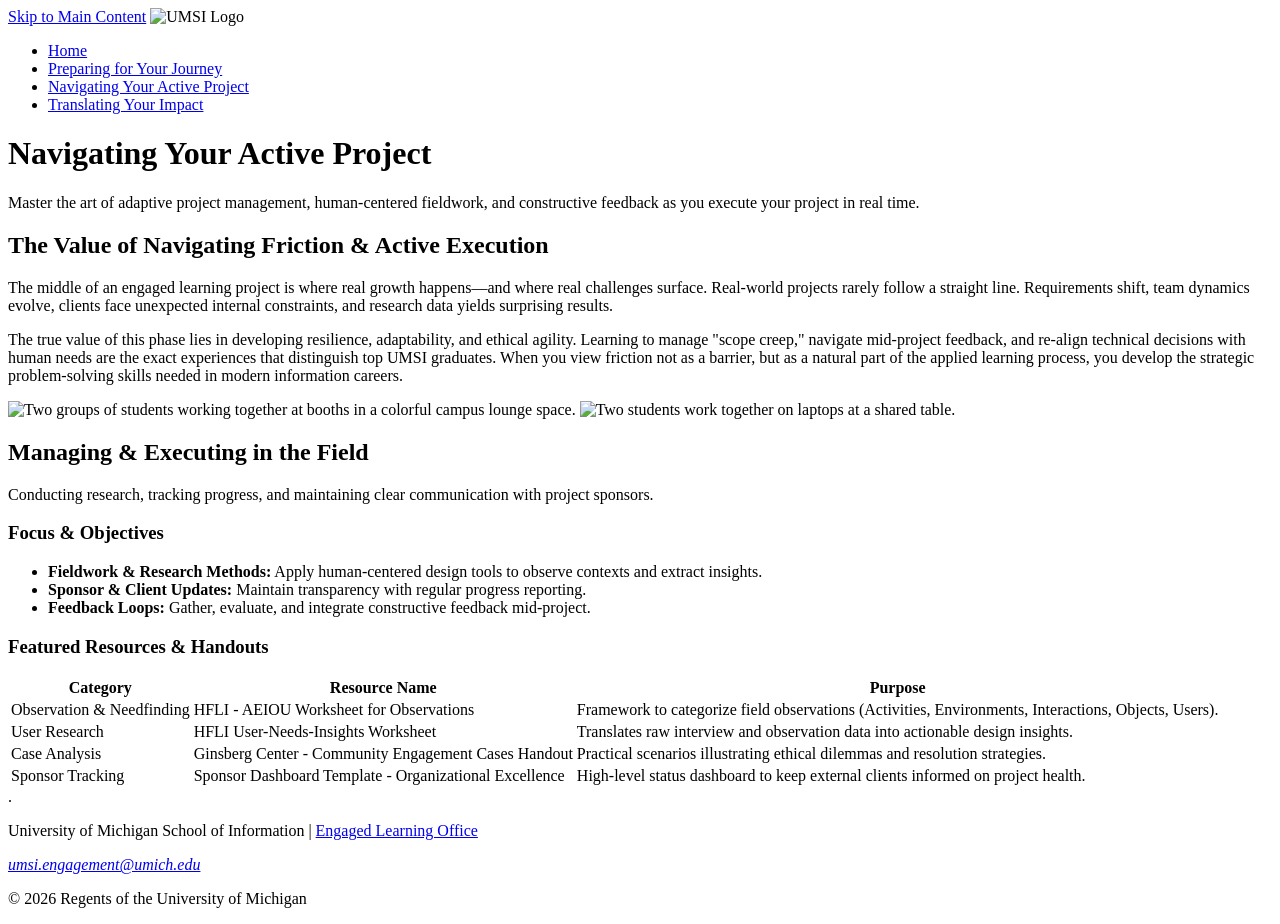
==== navigating_your_active_project.html @ c0fd20a6 "Add files via upload" ====
<!DOCTYPE html>
<html lang="en">
<head>
    <meta charset="UTF-8">
    <meta name="viewport" content="width=device-width, initial-scale=1.0">
    <link rel="stylesheet" href="css/html5reset.css">
    <link rel= "stylesheet" href="css/style.css">
    <link href="https://fonts.googleapis.com/css2?family=Libre+Franklin:wght@400;600;700;800&display=swap" rel="stylesheet">
    <title>During the Experience | UMSI</title>

</head>
<body>


   <header>
  <a href = "#main">Skip to Main Content</a>
       <img src="images/UMSI_signature_vertical_informal_solidblue.jpg" alt="UMSI Logo">
        <nav>
            <ul>
                <li><a href = "index.html">Home</a></li>
                <li><a href = "prep.html">Preparing for Your Journey</a></li>
                <li><a href= "navigating_your_active_project.html">Navigating Your Active Project</a></li>
                <li><a href= "translating.html">Translating Your Impact</a></li>
            </ul>
        </nav>
    <h1>Navigating Your Active Project</h1>
    <p>Master the art of adaptive project management, human-centered fieldwork, and constructive feedback as you execute your project in real time.</p>
    </header>



    <main id="main">
    <section>
      <h2>The Value of Navigating Friction & Active Execution</h2>
      <p> The middle of an engaged learning project is where real growth happens—and where real challenges surface. Real-world projects rarely follow a straight line. Requirements shift, team dynamics evolve, clients face unexpected internal constraints, and research data yields surprising results.</p>

      <p>The true value of this phase lies in developing resilience, adaptability, and ethical agility. Learning to manage "scope creep," navigate mid-project feedback, and re-align technical decisions with human needs are the exact experiences that distinguish top UMSI graduates. When you view friction not as a barrier, but as a natural part of the applied learning process, you develop the strategic problem-solving skills needed in modern information careers.</p>
      <img src="images/UMSI_ViewbookBSI2026_17.jpg" alt = "Two groups of students working together at booths in a colorful campus lounge space.">
      <img src="images/UMSI_ViewbookBSI2026_05.jpg" alt = "Two students work together on laptops at a shared table.">
      
    </section>

    <section>
    <h2>Managing & Executing in the Field</h2>
    <p>Conducting research, tracking progress, and maintaining clear communication with project sponsors.</p>
 <h3>Focus & Objectives</h3>
    <ul>
      <li><strong>Fieldwork & Research Methods:</strong> Apply human-centered design tools to observe contexts and extract insights.</li>
      <li><strong>Sponsor & Client Updates:</strong> Maintain transparency with regular progress reporting.</li>
      <li><strong>Feedback Loops:</strong> Gather, evaluate, and integrate constructive feedback mid-project.</li>
    </ul>

<h3>Featured Resources & Handouts</h3>

    <table>
  <tr>
    <th>Category</th>
    <th>Resource Name</th>
    <th>Purpose</th>
  </tr>
  <tr>
    <td>Observation & Needfinding</td>
    <td>HFLI - AEIOU Worksheet for Observations</td>
    <td>Framework to categorize field observations (Activities, Environments, Interactions, Objects, Users).</td>
  </tr>

  <tr>
    <td>User Research</td>
    <td>HFLI User-Needs-Insights Worksheet</td>
    <td>Translates raw interview and observation data into actionable design insights.</td>
</tr>
    <tr>
    <td>Case Analysis</td>
    <td>Ginsberg Center - Community Engagement Cases Handout</td>
    <td>Practical scenarios illustrating ethical dilemmas and resolution strategies.</td>
</tr>
    <tr>
    <td>Sponsor Tracking</td>
    <td>Sponsor Dashboard Template - Organizational Excellence</td>
    <td>High-level status dashboard to keep external clients informed on project health.</td>
</tr>
</table>
</section>
</main>
<!-- Content taken directly from the ELO Content Document-->.
    <footer>
        <p>University of Michigan School of Information | <a href="https://www.si.umich.edu/programs/engaged-learning/about-engaged-learning-office">Engaged Learning Office </a></p>
      <address>
        <a href="mailto:umsi.engagement@umich.edu">umsi.engagement@umich.edu</a>
      </address>
      <p>&copy; 2026 Regents of the University of Michigan</p>
    </footer>
</body>
</html>
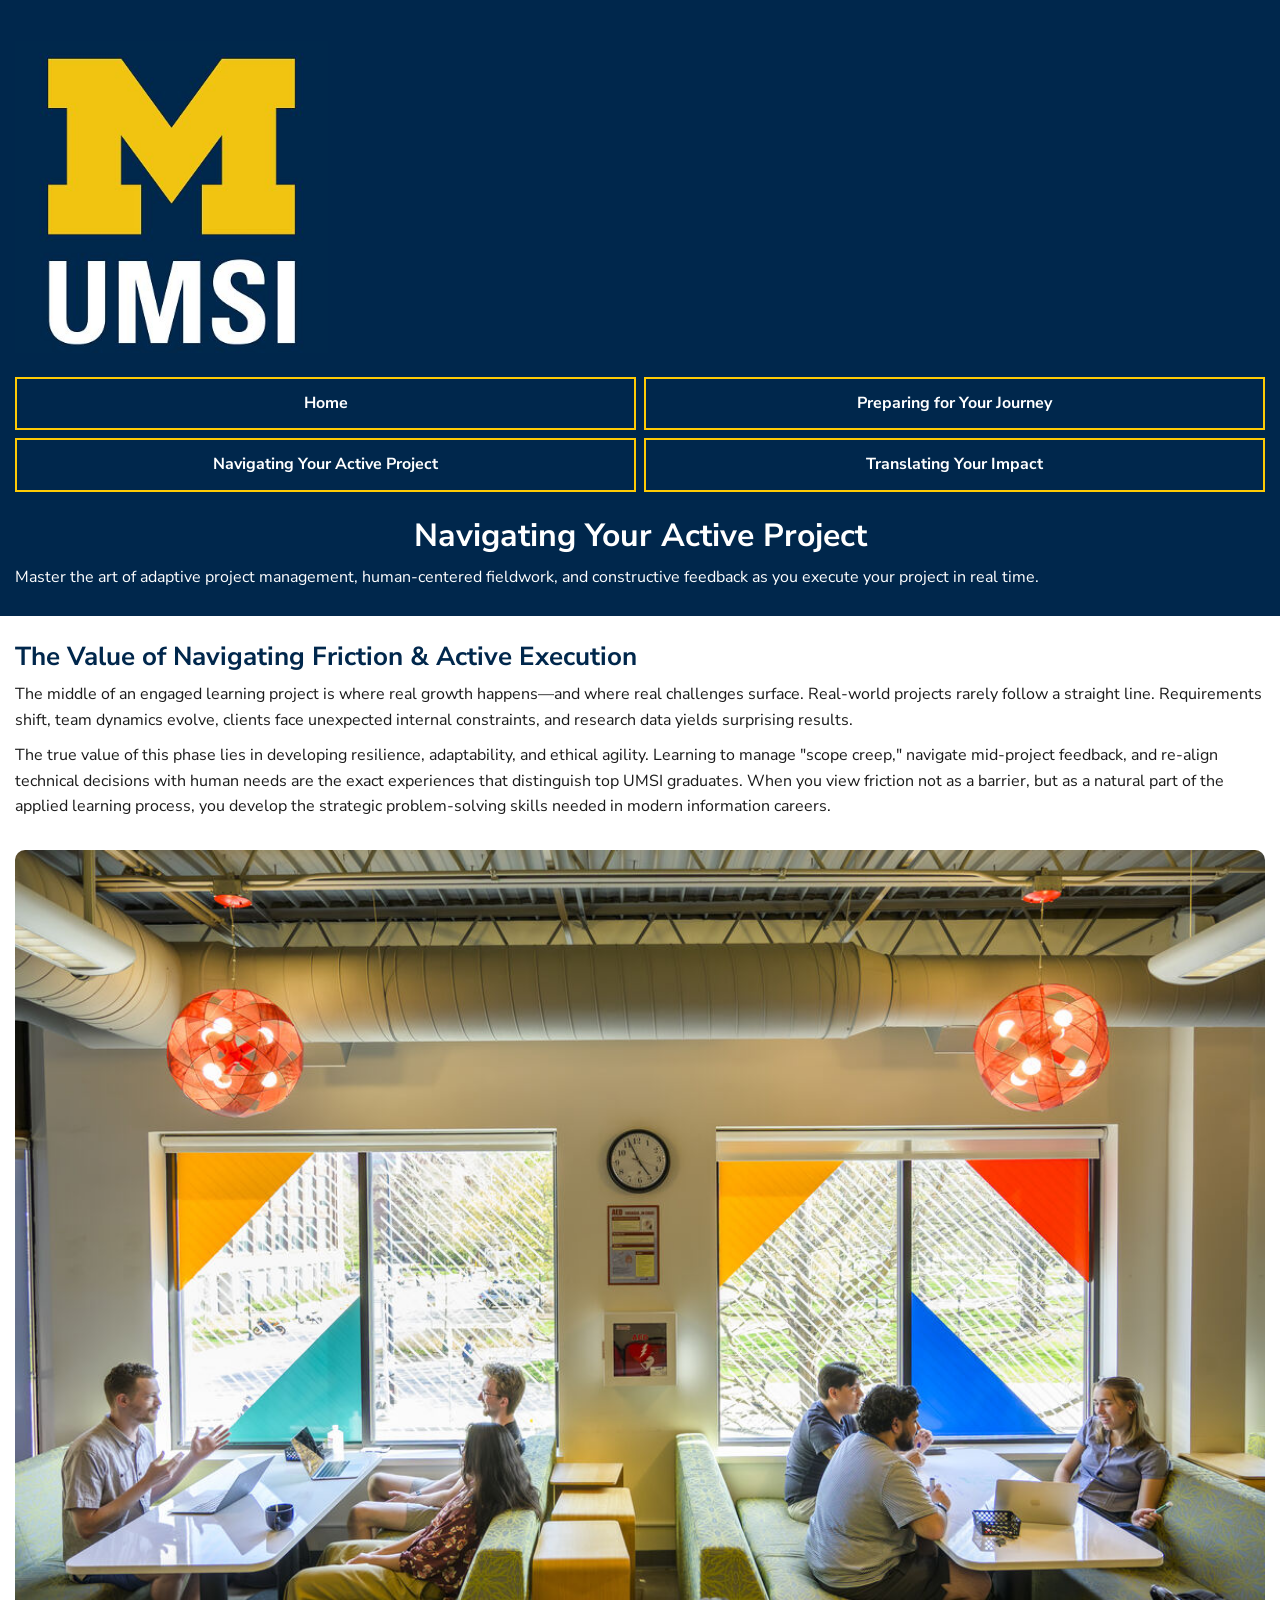
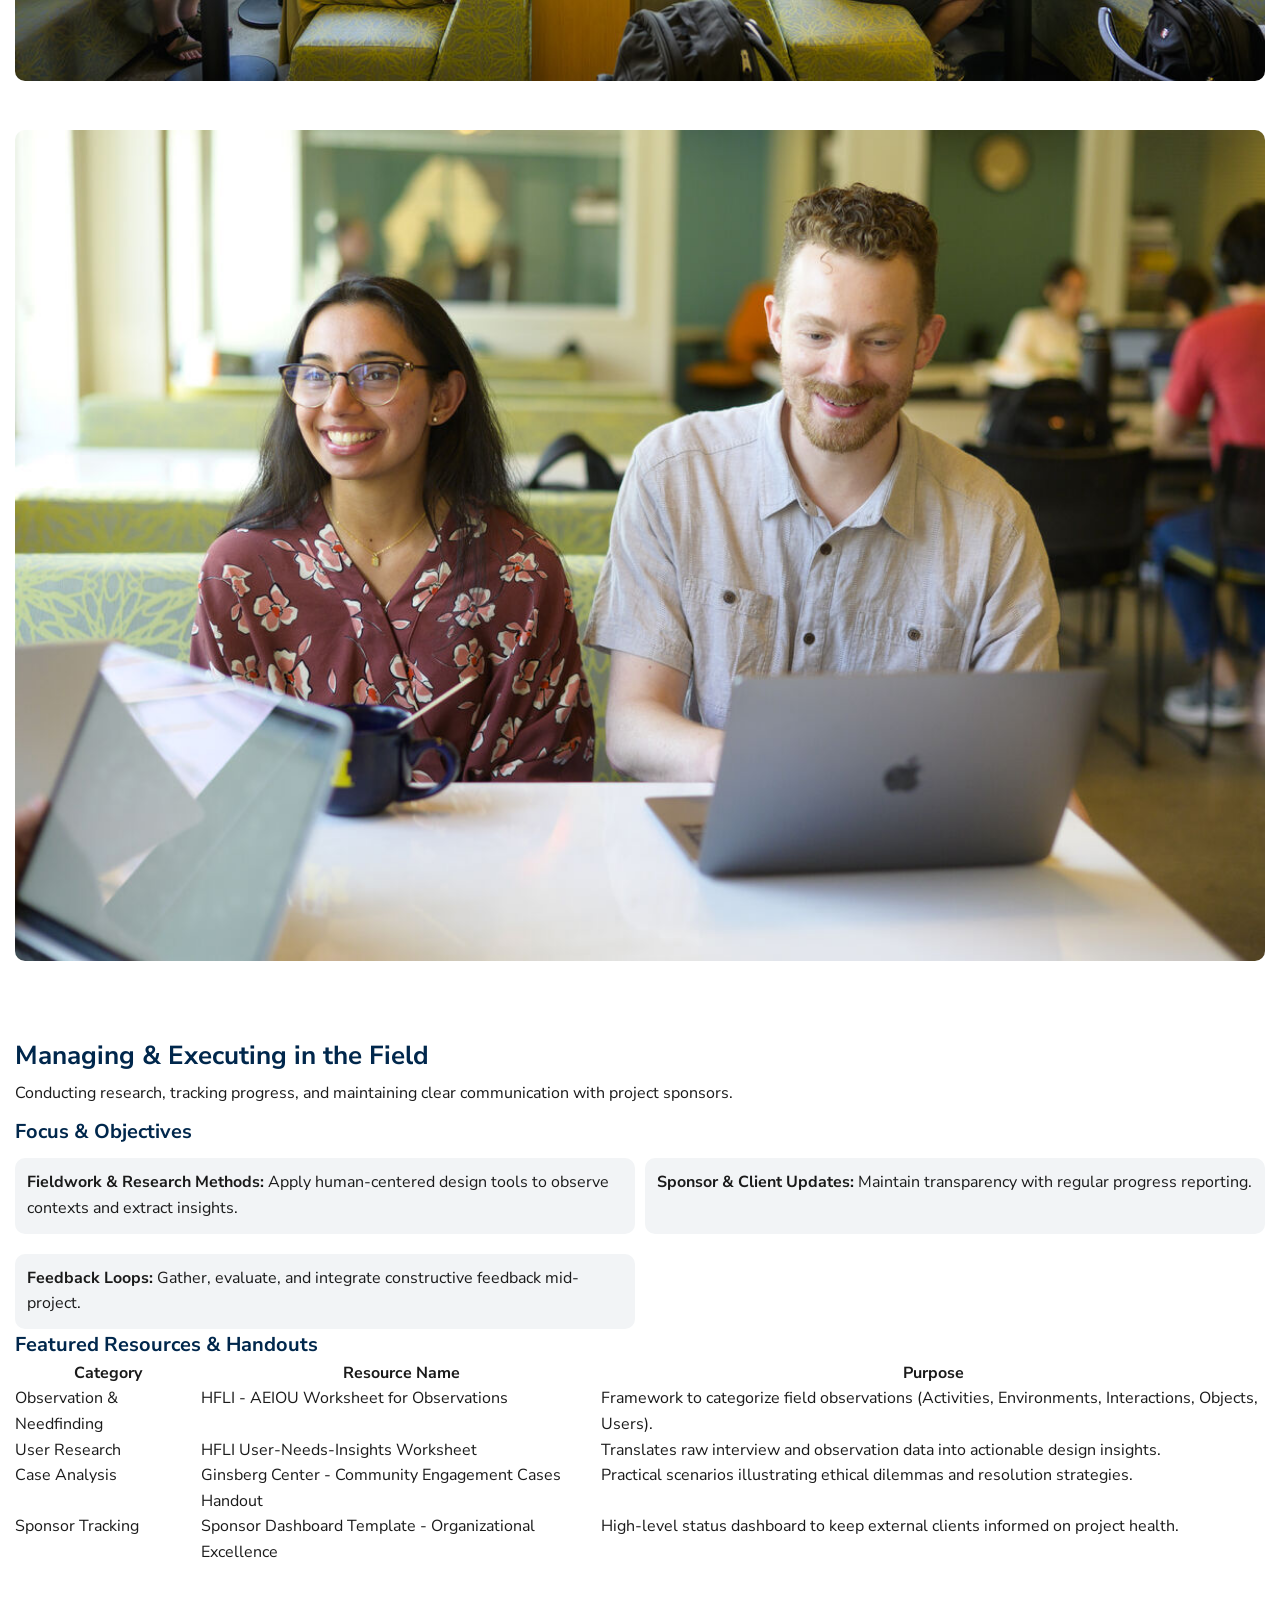
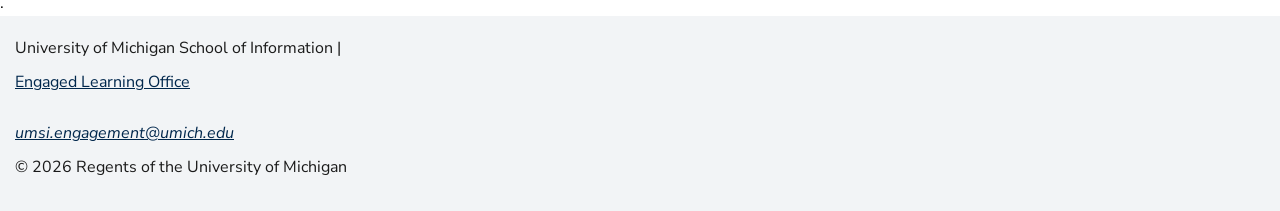
==== commit 501319c3: "Add files via upload" ====
--- a/navigating_your_active_project.html
+++ b/navigating_your_active_project.html
@@ -5,7 +5,7 @@
     <meta name="viewport" content="width=device-width, initial-scale=1.0">
     <link rel="stylesheet" href="css/html5reset.css">
     <link rel= "stylesheet" href="css/style.css">
-    <link href="https://fonts.googleapis.com/css2?family=Libre+Franklin:wght@400;600;700;800&display=swap" rel="stylesheet">
+    <link href="https://fonts.googleapis.com/css2?family=Nunito+Sans:wght@400;700&display=swap" rel="stylesheet">
     <title>During the Experience | UMSI</title>
 
 </head>
--- a/css/style.css
+++ b/css/style.css
@@ -0,0 +1,173 @@
+body {
+  font-family: 'Nunito Sans', Arial, sans-serif;
+  font-size: 16px;
+  line-height: 1.6;
+  color: #1a1a1a;
+}
+
+/*for accessibility*/
+a:focus {
+  outline: 3px solid #00274c;
+}
+
+/* Skip link: hidden until it has focus */
+header > a {
+  display: block;
+  position: relative;
+  top: -65px;
+  color: #ffffff;
+}
+
+header > a:focus {
+  top: 0;
+  background-color: #ffcb05;
+  color: #00274c;
+  padding: 10px;
+}
+
+/* Header and nav */
+header {
+  background-color: #00274c;
+  color: #ffffff;
+  padding: 15px;
+}
+
+header img {
+  width: 25%;
+}
+
+nav ul {
+  display: grid;
+  grid-template-columns: 1fr 1fr;
+  gap: 8px;
+  margin-top: 15px;
+}
+
+nav a {
+  display: block;
+  padding: 12px;
+  border: 2px solid #ffcb05;
+  color: #ffffff;
+  font-weight: bold;
+  text-align: center;
+  text-decoration: none;
+  height: 100%;
+  box-sizing: border-box;
+}
+
+nav a:hover,
+nav a:focus {
+  background-color: #ffcb05;
+  color: #00274c;
+}
+
+h1 {
+  font-size: 32px;
+  line-height: 1.2;
+  text-align: center;
+  padding: 25px 0 10px;
+}
+
+/* The main content section */
+main section {
+  padding: 25px 15px;
+}
+
+h2 {
+  font-size: 26px;
+  line-height: 1.2;
+  color: #00274c;
+  padding-bottom: 10px;
+}
+
+h3 {
+  font-size: 20px;
+  color: #00274c;
+}
+
+p {
+  padding-bottom: 10px;
+}
+
+/* YouTube video and images */
+iframe {
+  width: 100%;
+  height: auto;
+  aspect-ratio: 16 / 9; 
+  border-radius: 10px;
+}
+
+main img {
+  width: 100%;
+  border-radius: 10px;
+  margin: 20px 0;
+}
+
+/* 2 column grid*/
+main ul {
+  list-style: none;
+  display: grid;
+  grid-template-columns: 1fr 1fr;
+  gap: 10px;
+}
+
+main li {
+  background-color: #f2f4f6;
+  border-radius: 10px;
+  padding: 12px;
+  font-size: 16px;
+  margin-top: 10px
+}
+
+article {
+  border-left: 5px solid #ffcb05;
+  padding-left: 15px;
+  margin-top: 20px;
+}
+
+article a {
+  color: #00274c;
+  font-weight: bold;
+}
+
+/* No numbers for steps */
+article ol {
+  list-style: none;
+  padding-left: 0;
+}
+
+/* Newsletter box */
+aside {
+  background-color: #f2f4f6;
+  border-radius: 10px;
+  padding: 20px;
+  margin: 20px 15px;
+}
+
+aside div a {
+  display: block;
+  background-color: #ffcb05;
+  color: #00274c;
+  font-weight: bold;
+  text-align: center;
+  text-decoration: none;
+  border-radius: 10px;
+  padding: 12px;
+  margin-bottom: 15px;
+}
+
+aside a {
+  color: #00274c;
+}
+
+/* Footer */
+footer {
+  background-color: #f2f4f6;
+  padding: 20px 15px;
+}
+
+footer a {
+  display: block;
+  padding: 8px 0;
+  color: #00274c;
+}
